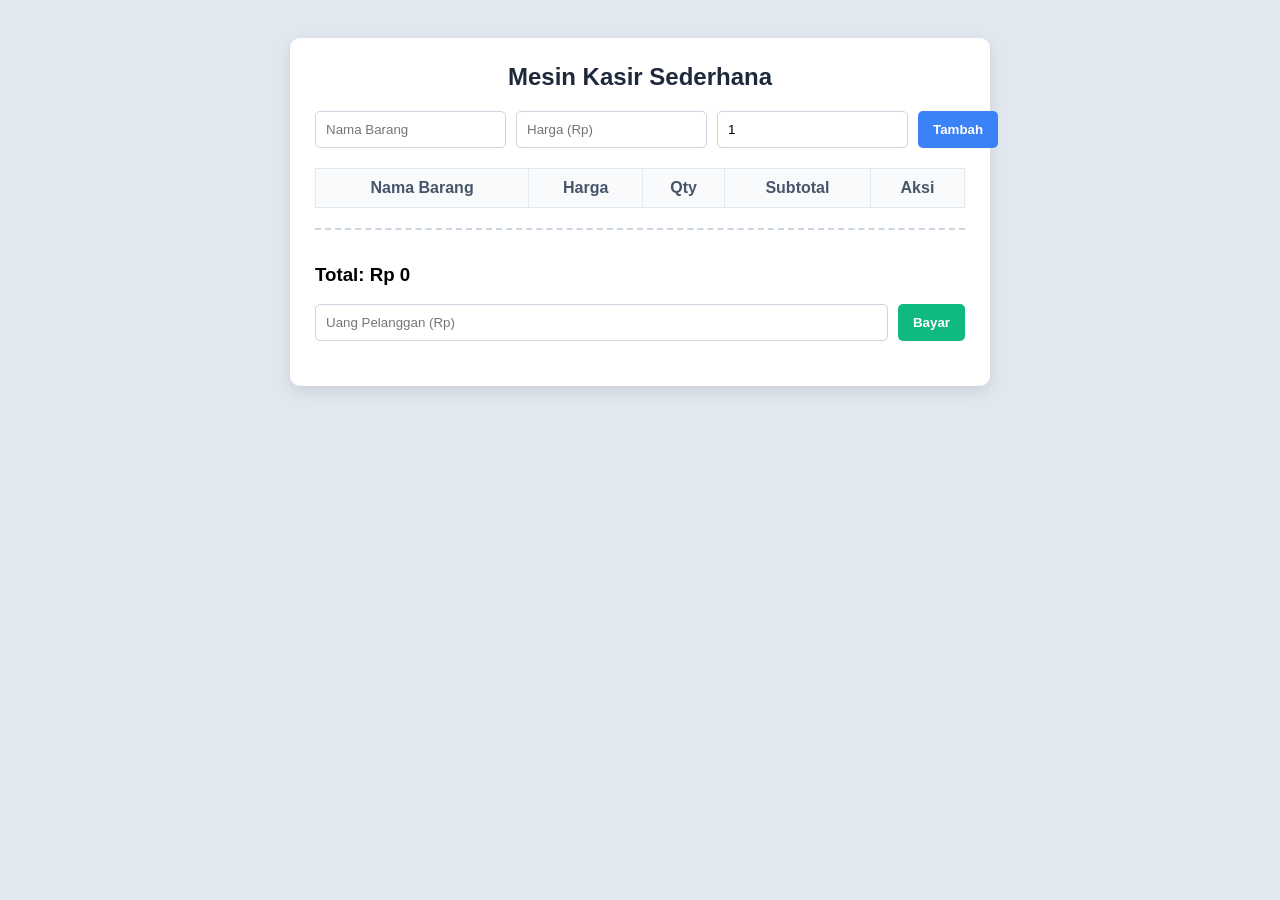
==== Aplikasi_Kasir/index.html @ c1d7339c "menambahkan folder aplikasi kasir" ====
<!DOCTYPE html>
<html lang="id">
<head>
    <meta charset="UTF-8">
    <meta name="viewport" content="width=device-width, initial-scale=1.0">
    <title>Aplikasi Kasir</title>
    <link rel="stylesheet" href="style.css">
</head>
<body>
    <div class="aplikasi-kasir">
        <h2>Mesin Kasir Sederhana</h2>
        
        <div class="input-barang">
            <input type="text" id="namaBarang" placeholder="Nama Barang">
            <input type="number" id="hargaBarang" placeholder="Harga (Rp)">
            <input type="number" id="jumlahBarang" placeholder="Qty" value="1" min="1">
            <button onclick="tambahKeKeranjang()">Tambah</button>
        </div>

        <table id="tabel-keranjang">
            <thead>
                <tr>
                    <th>Nama Barang</th>
                    <th>Harga</th>
                    <th>Qty</th>
                    <th>Subtotal</th>
                    <th>Aksi</th>
                </tr>
            </thead>
            <tbody id="isi-keranjang">
                </tbody>
        </table>

        <div class="pembayaran">
            <h3>Total: Rp <span id="totalHarga">0</span></h3>
            <div class="input-bayar">
                <input type="number" id="uangBayar" placeholder="Uang Pelanggan (Rp)">
                <button onclick="prosesPembayaran()" class="btn-bayar">Bayar</button>
            </div>
            <h3 id="teksKembalian" style="display: none;">Kembalian: Rp <span id="kembalian">0</span></h3>
        </div>
    </div>

    <script src="script.js"></script>
</body>
</html>
---- Aplikasi_Kasir/style.css ----
body {
    font-family: 'Segoe UI', Tahoma, Geneva, Verdana, sans-serif;
    background-color: #e2e8f0;
    display: flex;
    justify-content: center;
    padding: 30px;
}

.aplikasi-kasir {
    background-color: white;
    padding: 25px;
    border-radius: 10px;
    box-shadow: 0 5px 15px rgba(0,0,0,0.1);
    width: 100%;
    max-width: 650px;
}

h2 {
    text-align: center;
    color: #1e293b;
    margin-top: 0;
}

.input-barang, .input-bayar {
    display: flex;
    gap: 10px;
    margin-bottom: 20px;
}

input {
    padding: 10px;
    border: 1px solid #cbd5e1;
    border-radius: 5px;
    flex: 1;
}

input[id="jumlahBarang"] {
    flex: 0.3;
}

button {
    padding: 10px 15px;
    background-color: #3b82f6;
    color: white;
    border: none;
    border-radius: 5px;
    cursor: pointer;
    font-weight: bold;
}

button:hover {
    background-color: #2563eb;
}

table {
    width: 100%;
    border-collapse: collapse;
    margin-bottom: 20px;
}

th, td {
    border: 1px solid #e2e8f0;
    padding: 10px;
    text-align: center;
}

th {
    background-color: #f8fafc;
    color: #475569;
}

.btn-hapus {
    background-color: #ef4444;
    padding: 5px 10px;
    font-size: 0.9rem;
}

.btn-hapus:hover {
    background-color: #dc2626;
}

.pembayaran {
    border-top: 2px dashed #cbd5e1;
    padding-top: 15px;
}

.btn-bayar {
    background-color: #10b981;
}

.btn-bayar:hover {
    background-color: #059669;
}
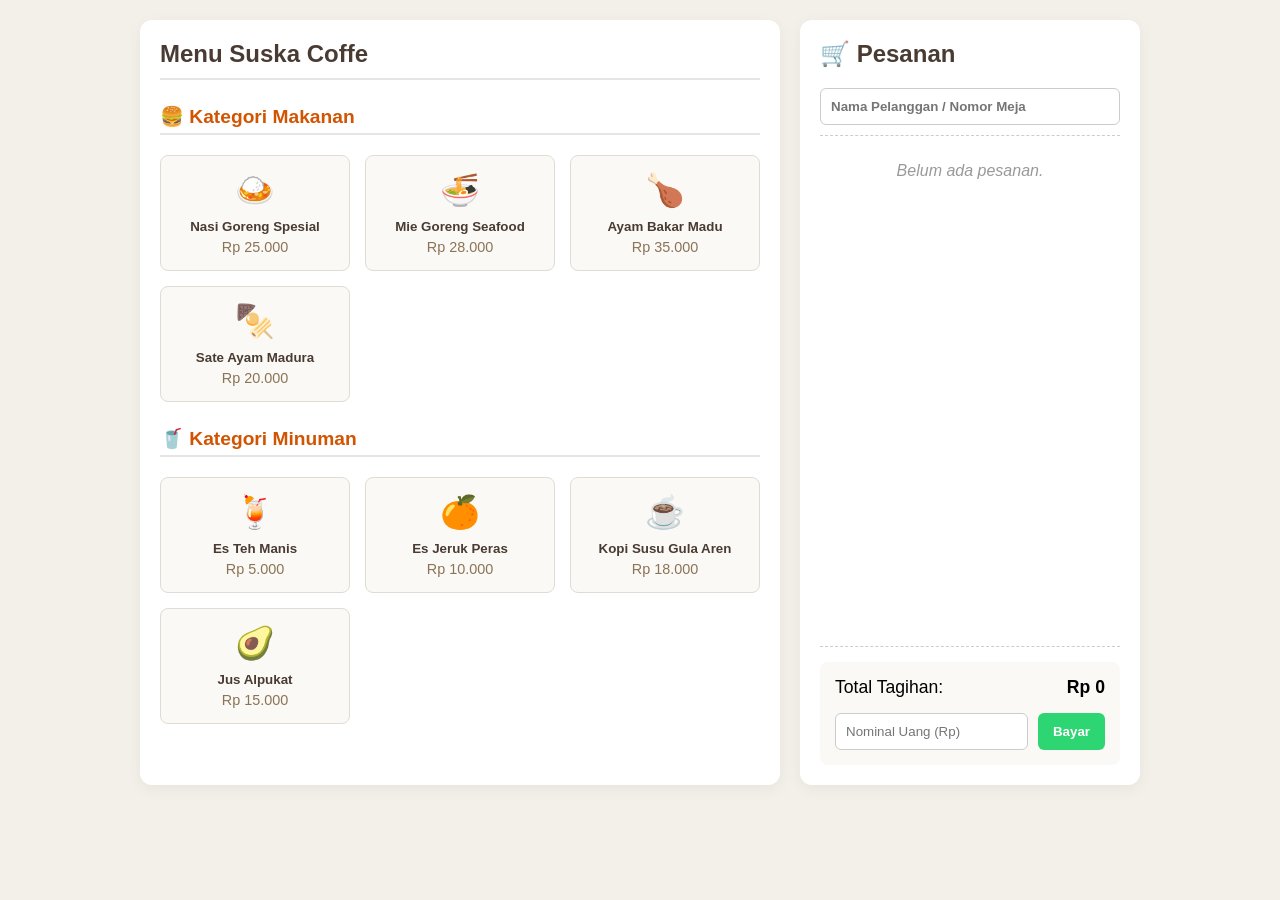
==== commit 4943ba74: "tugas complete🔥" ====
--- a/Aplikasi_Kasir/index.html
+++ b/Aplikasi_Kasir/index.html
@@ -1,46 +1,168 @@
+<!-- Mendefinisikan tipe dokumen sebagai HTML5 -->
 <!DOCTYPE html>
+<!-- Tag pembuka HTML dengan atribut bahasa Indonesia -->
 <html lang="id">
+<!-- Bagian kepala dokumen HTML -->
 <head>
+    <!-- Menentukan set karakter yang digunakan (UTF-8 untuk karakter universal) -->
     <meta charset="UTF-8">
+    <!-- Mengatur viewport agar responsif di berbagai perangkat -->
     <meta name="viewport" content="width=device-width, initial-scale=1.0">
-    <title>Aplikasi Kasir</title>
+    <!-- Judul halaman yang akan tampil di tab browser -->
+    <title>Suska Coffe Shop</title>
+    <!-- Menghubungkan file HTML dengan file CSS eksternal -->
     <link rel="stylesheet" href="style.css">
 </head>
+<!-- Bagian isi dari dokumen HTML yang akan ditampilkan di browser -->
 <body>
-    <div class="aplikasi-kasir">
-        <h2>Mesin Kasir Sederhana</h2>
+    <!-- Kontainer utama untuk seluruh elemen point of sale (POS) -->
+    <div class="container-pos">
         
-        <div class="input-barang">
-            <input type="text" id="namaBarang" placeholder="Nama Barang">
-            <input type="number" id="hargaBarang" placeholder="Harga (Rp)">
-            <input type="number" id="jumlahBarang" placeholder="Qty" value="1" min="1">
-            <button onclick="tambahKeKeranjang()">Tambah</button>
+        <!-- Area untuk menampilkan daftar menu yang tersedia -->
+        <div class="area-menu">
+            <!-- Judul untuk area menu -->
+            <h2>Menu Suska Coffe</h2>
+            
+            <!-- Judul untuk kategori makanan -->
+            <h3 class="judul-kategori">🍔 Kategori Makanan</h3>
+            <!-- Kontainer untuk menampilkan menu makanan dalam bentuk grid -->
+            <div class="grid-menu">
+                <!-- Tombol untuk menu Nasi Goreng Spesial -->
+                <button class="kartu-menu" onclick="tambahMenu('Nasi Goreng Spesial', 25000)">
+                    <!-- Ikon untuk menu -->
+                    <span class="ikon">🍛</span>
+                    <!-- Nama menu -->
+                    <span class="nama-menu">Nasi Goreng Spesial</span>
+                    <!-- Harga menu -->
+                    <span class="harga-menu">Rp 25.000</span>
+                </button>
+                <!-- Tombol untuk menu Mie Goreng Seafood -->
+                <button class="kartu-menu" onclick="tambahMenu('Mie Goreng Seafood', 28000)">
+                    <!-- Ikon untuk menu -->
+                    <span class="ikon">🍜</span>
+                    <!-- Nama menu -->
+                    <span class="nama-menu">Mie Goreng Seafood</span>
+                    <!-- Harga menu -->
+                    <span class="harga-menu">Rp 28.000</span>
+                </button>
+                <!-- Tombol untuk menu Ayam Bakar Madu -->
+                <button class="kartu-menu" onclick="tambahMenu('Ayam Bakar Madu', 35000)">
+                    <!-- Ikon untuk menu -->
+                    <span class="ikon">🍗</span>
+                    <!-- Nama menu -->
+                    <span class="nama-menu">Ayam Bakar Madu</span>
+                    <!-- Harga menu -->
+                    <span class="harga-menu">Rp 35.000</span>
+                </button>
+                <!-- Tombol untuk menu Sate Ayam Madura -->
+                <button class="kartu-menu" onclick="tambahMenu('Sate Ayam Madura', 20000)">
+                    <!-- Ikon untuk menu -->
+                    <span class="ikon">🍢</span>
+                    <!-- Nama menu -->
+                    <span class="nama-menu">Sate Ayam Madura</span>
+                    <!-- Harga menu -->
+                    <span class="harga-menu">Rp 20.000</span>
+                </button>
+            </div>
+
+            <!-- Judul untuk kategori minuman -->
+            <h3 class="judul-kategori">🥤 Kategori Minuman</h3>
+            <!-- Kontainer untuk menampilkan menu minuman dalam bentuk grid -->
+            <div class="grid-menu">
+                <!-- Tombol untuk menu Es Teh Manis -->
+                <button class="kartu-menu" onclick="tambahMenu('Es Teh Manis', 5000)">
+                    <!-- Ikon untuk menu -->
+                    <span class="ikon">🍹</span>
+                    <!-- Nama menu -->
+                    <span class="nama-menu">Es Teh Manis</span>
+                    <!-- Harga menu -->
+                    <span class="harga-menu">Rp 5.000</span>
+                </button>
+                <!-- Tombol untuk menu Es Jeruk Peras -->
+                <button class="kartu-menu" onclick="tambahMenu('Es Jeruk Peras', 10000)">
+                    <!-- Ikon untuk menu -->
+                    <span class="ikon">🍊</span>
+                    <!-- Nama menu -->
+                    <span class="nama-menu">Es Jeruk Peras</span>
+                    <!-- Harga menu -->
+                    <span class="harga-menu">Rp 10.000</span>
+                </button>
+                <!-- Tombol untuk menu Kopi Susu Gula Aren -->
+                <button class="kartu-menu" onclick="tambahMenu('Kopi Susu Gula Aren', 18000)">
+                    <!-- Ikon untuk menu -->
+                    <span class="ikon">☕</span>
+                    <!-- Nama menu -->
+                    <span class="nama-menu">Kopi Susu Gula Aren</span>
+                    <!-- Harga menu -->
+                    <span class="harga-menu">Rp 18.000</span>
+                </button>
+                <!-- Tombol untuk menu Jus Alpukat -->
+                <button class="kartu-menu" onclick="tambahMenu('Jus Alpukat', 15000)">
+                    <!-- Ikon untuk menu -->
+                    <span class="ikon">🥑</span>
+                    <!-- Nama menu -->
+                    <span class="nama-menu">Jus Alpukat</span>
+                    <!-- Harga menu -->
+                    <span class="harga-menu">Rp 15.000</span>
+                </button>
+            </div>
+            
         </div>
 
-        <table id="tabel-keranjang">
-            <thead>
-                <tr>
-                    <th>Nama Barang</th>
-                    <th>Harga</th>
-                    <th>Qty</th>
-                    <th>Subtotal</th>
-                    <th>Aksi</th>
-                </tr>
-            </thead>
-            <tbody id="isi-keranjang">
-                </tbody>
-        </table>
+        <!-- Area untuk menampilkan pesanan pelanggan (keranjang) -->
+        <div class="area-keranjang">
+            <!-- Judul untuk area keranjang -->
+            <h2>🛒 Pesanan</h2>
+            
+            <!-- Kontainer untuk input nama pelanggan atau nomor meja -->
+            <div class="input-nama-pelanggan">
+                <!-- Input field untuk nama pelanggan -->
+                <input type="text" id="namaPelanggan" placeholder="Nama Pelanggan / Nomor Meja">
+            </div>
 
-        <div class="pembayaran">
-            <h3>Total: Rp <span id="totalHarga">0</span></h3>
-            <div class="input-bayar">
-                <input type="number" id="uangBayar" placeholder="Uang Pelanggan (Rp)">
-                <button onclick="prosesPembayaran()" class="btn-bayar">Bayar</button>
+            <!-- Kontainer untuk menampilkan daftar pesanan yang telah ditambahkan -->
+            <div class="daftar-pesanan" id="isi-keranjang">
+                <!-- Teks yang ditampilkan jika belum ada pesanan -->
+                <p class="teks-kosong">Belum ada pesanan.</p>
             </div>
-            <h3 id="teksKembalian" style="display: none;">Kembalian: Rp <span id="kembalian">0</span></h3>
+
+            <!-- Area untuk proses pembayaran -->
+            <div class="area-pembayaran">
+                <!-- Baris untuk menampilkan total tagihan -->
+                <div class="total-baris">
+                    <!-- Label untuk total tagihan -->
+                    <span>Total Tagihan:</span>
+                    <!-- Nilai total tagihan, awalnya 0 -->
+                    <strong>Rp <span id="totalHarga">0</span></strong>
+                </div>
+                
+                <!-- Kontainer untuk input nominal pembayaran -->
+                <div class="input-bayar">
+                    <!-- Input field untuk jumlah uang yang dibayarkan -->
+                    <input type="number" id="uangBayar" placeholder="Nominal Uang (Rp)">
+                    <!-- Tombol untuk memproses pembayaran -->
+                    <button class="btn-bayar" onclick="prosesPembayaran()">Bayar</button>
+                </div>
+                
+                <!-- Area untuk menampilkan kembalian, awalnya disembunyikan -->
+                <div class="total-baris" id="areaKembalian" style="display: none; color: #10b981; margin-top: 10px;">
+                    <!-- Label untuk kembalian -->
+                    <span>Kembalian:</span>
+                    <!-- Nilai kembalian -->
+                    <strong>Rp <span id="kembalian">0</span></strong>
+                </div>
+
+                <!-- Tombol untuk mencetak struk, awalnya disembunyikan -->
+                <button id="btnCetak" class="btn-cetak" onclick="cetakStruk()" style="display: none;">🖨️ Cetak Struk</button>
+            </div>
+
+            <!-- Area untuk pratinjau struk sebelum dicetak, awalnya disembunyikan -->
+            <div id="area-struk" class="struk-preview-screen" style="display: none;">
+                </div>
         </div>
     </div>
 
+    <!-- Menghubungkan file HTML dengan file JavaScript eksternal -->
     <script src="script.js"></script>
 </body>
 </html>
--- a/Aplikasi_Kasir/style.css
+++ b/Aplikasi_Kasir/style.css
@@ -1,93 +1,477 @@
+/* Mengatur gaya dasar untuk body dokumen */
 body {
+    /* Menentukan jenis font yang digunakan */
     font-family: 'Segoe UI', Tahoma, Geneva, Verdana, sans-serif;
-    background-color: #e2e8f0;
-    display: flex;
+    /* Warna krem hangat seperti kopi susu */
+    background-color: #f3f0ea;
+    /* Menghapus margin default dari body */
+    margin: 0;
+    /* Memberi padding di sekeliling body */
+    padding: 20px;
+    /* Menggunakan model layout flexbox */
+    display: flex;
+    /* Memusatkan konten secara horizontal */
     justify-content: center;
-    padding: 30px;
-}
-
-.aplikasi-kasir {
+}
+
+/* Kontainer utama untuk aplikasi Point of Sale (POS) */
+.container-pos {
+    /* Menggunakan flexbox untuk layout anak-anaknya */
+    display: flex;
+    /* Memberi jarak antara elemen anak */
+    gap: 20px;
+    /* Lebar kontainer 100% dari parent */
+    width: 100%;
+    /* Lebar maksimum kontainer */
+    max-width: 1000px;
+    /* Tinggi kontainer 85% dari tinggi viewport */
+    height: 85vh;
+}
+
+/* --- Styling Area Menu Kiri --- */
+/* Area untuk menampilkan daftar menu di sebelah kiri */
+.area-menu {
+    /* Mengambil ruang 2 kali lebih besar dari area keranjang */
+    flex: 2;
+    /* Warna latar belakang putih */
     background-color: white;
-    padding: 25px;
-    border-radius: 10px;
-    box-shadow: 0 5px 15px rgba(0,0,0,0.1);
+    /* Padding di dalam area menu */
+    padding: 20px;
+    /* Membuat sudut menjadi lebih bulat */
+    border-radius: 12px;
+    /* Memberi efek bayangan */
+    box-shadow: 0 4px 15px rgba(0, 0, 0, 0.05);
+    /* Menambahkan scrollbar vertikal jika konten melebihi tinggi area */
+    overflow-y: auto;
+}
+
+/* Judul di dalam area menu */
+.area-menu h2 {
+    /* Warna coklat kopi pekat */
+    color: #4a3b32;
+    /* Menghapus margin atas */
+    margin-top: 0;
+    /* Garis bawah untuk judul */
+    border-bottom: 2px solid #e5e5e5;
+    /* Jarak antara teks judul dan garis bawah */
+    padding-bottom: 10px;
+}
+
+/* Grid untuk menampilkan menu */
+.grid-menu {
+    /* Menggunakan layout grid */
+    display: grid;
+    /* Kolom grid yang responsif */
+    grid-template-columns: repeat(auto-fill, minmax(150px, 1fr));
+    /* Jarak antar item grid */
+    gap: 15px;
+    /* Jarak dari elemen di atasnya */
+    margin-top: 20px;
+}
+
+/* Kartu untuk setiap item menu */
+.kartu-menu {
+    /* Warna latar kartu */
+    background-color: #faf9f6;
+    /* Garis tepi kartu */
+    border: 1px solid #e0dcd3;
+    /* Sudut kartu yang bulat */
+    border-radius: 8px;
+    /* Padding di dalam kartu */
+    padding: 15px;
+    /* Menggunakan flexbox */
+    display: flex;
+    /* Menata item di dalam kartu secara vertikal */
+    flex-direction: column;
+    /* Memusatkan item secara horizontal */
+    align-items: center;
+    /* Mengubah kursor menjadi tangan saat di atas kartu */
+    cursor: pointer;
+    /* Efek transisi yang halus */
+    transition: 0.2s;
+}
+
+/* Efek saat kursor berada di atas kartu menu */
+.kartu-menu:hover {
+    /* Mengubah warna latar */
+    background-color: #f0ead6;
+    /* Mengubah warna border */
+    border-color: #c8b99e;
+    /* Menggeser kartu sedikit ke atas */
+    transform: translateY(-2px);
+}
+
+/* Ikon pada kartu menu */
+.kartu-menu .ikon {
+    /* Ukuran font untuk ikon */
+    font-size: 2rem;
+    /* Jarak bawah dari ikon */
+    margin-bottom: 10px;
+}
+
+/* Nama menu pada kartu */
+.kartu-menu .nama-menu {
+    /* Teks tebal */
+    font-weight: bold;
+    /* Warna teks */
+    color: #4a3b32;
+    /* Jarak bawah dari nama menu */
+    margin-bottom: 5px;
+}
+
+/* Harga menu pada kartu */
+.kartu-menu .harga-menu {
+    /* Warna teks harga */
+    color: #8b7355;
+    /* Ukuran font harga */
+    font-size: 0.9rem;
+}
+
+/* --- Styling Area Keranjang Kanan --- */
+/* Area untuk menampilkan keranjang belanja di sebelah kanan */
+.area-keranjang {
+    /* Mengambil ruang 1 kali (setengah dari area menu) */
+    flex: 1;
+    /* Warna latar belakang putih */
+    background-color: white;
+    /* Padding di dalam area keranjang */
+    padding: 20px;
+    /* Sudut yang bulat */
+    border-radius: 12px;
+    /* Efek bayangan */
+    box-shadow: 0 4px 15px rgba(0, 0, 0, 0.05);
+    /* Menggunakan flexbox */
+    display: flex;
+    /* Menata item secara vertikal */
+    flex-direction: column;
+}
+
+/* Judul di area keranjang */
+.area-keranjang h2 {
+    /* Warna teks judul */
+    color: #4a3b32;
+    /* Menghapus margin atas */
+    margin-top: 0;
+}
+
+/* Daftar pesanan di dalam keranjang */
+.daftar-pesanan {
+    /* Mengambil sisa ruang yang tersedia */
+    flex: 1;
+    /* Scrollbar vertikal jika perlu */
+    overflow-y: auto;
+    /* Garis putus-putus di atas */
+    border-top: 1px dashed #ccc;
+    /* Garis putus-putus di bawah */
+    border-bottom: 1px dashed #ccc;
+    /* Padding atas dan bawah */
+    padding: 10px 0;
+    /* Jarak bawah */
+    margin-bottom: 15px;
+}
+
+/* Teks yang ditampilkan saat keranjang kosong */
+.teks-kosong {
+    /* Teks rata tengah */
+    text-align: center;
+    /* Warna teks abu-abu */
+    color: #999;
+    /* Teks miring */
+    font-style: italic;
+}
+
+/* Item pesanan individual di dalam daftar */
+.item-pesanan {
+    /* Menggunakan flexbox */
+    display: flex;
+    /* Menyebar item ke ujung */
+    justify-content: space-between;
+    /* Menata item secara vertikal di tengah */
+    align-items: center;
+    /* Padding atas dan bawah */
+    padding: 8px 0;
+    /* Garis bawah tipis */
+    border-bottom: 1px solid #f0f0f0;
+}
+
+/* Detail item pesanan (paragraf) */
+.detail-item p {
+    /* Menghapus margin default paragraf */
+    margin: 0;
+    /* Ukuran font */
+    font-size: 0.9rem;
+}
+
+/* Nama item di detail pesanan */
+.detail-item .nama {
+    /* Teks tebal */
+    font-weight: bold;
+    /* Warna teks */
+    color: #333;
+}
+
+/* Subtotal item di detail pesanan */
+.detail-item .subtotal {
+    /* Warna teks */
+    color: #666;
+}
+
+/* Tombol untuk mengurangi item pesanan */
+.btn-kurang {
+    /* Warna latar tombol */
+    background-color: #ff4757;
+    /* Warna teks tombol */
+    color: white;
+    /* Tanpa border */
+    border: none;
+    /* Sudut tombol yang bulat */
+    border-radius: 4px;
+    /* Padding di dalam tombol */
+    padding: 5px 10px;
+    /* Kursor tangan saat di atas tombol */
+    cursor: pointer;
+}
+
+/* Area pembayaran di bagian bawah keranjang */
+.area-pembayaran {
+    /* Warna latar */
+    background-color: #faf9f6;
+    /* Padding */
+    padding: 15px;
+    /* Sudut bulat */
+    border-radius: 8px;
+}
+
+/* Baris untuk menampilkan total */
+.total-baris {
+    /* Menggunakan flexbox */
+    display: flex;
+    /* Menyebar item ke ujung */
+    justify-content: space-between;
+    /* Ukuran font */
+    font-size: 1.1rem;
+    /* Jarak bawah */
+    margin-bottom: 15px;
+}
+
+/* Kontainer untuk input pembayaran */
+.input-bayar {
+    /* Menggunakan flexbox */
+    display: flex;
+    /* Jarak antara input field dan tombol */
+    gap: 10px;
+}
+
+/* Input field untuk nominal pembayaran */
+.input-bayar input {
+    /* Mengambil sisa ruang */
+    flex: 1;
+    /* Padding */
+    padding: 10px;
+    /* Border */
+    border: 1px solid #ccc;
+    /* Sudut bulat */
+    border-radius: 6px;
+}
+
+/* Tombol bayar */
+.btn-bayar {
+    /* Warna latar hijau */
+    background-color: #2ed573;
+    /* Warna teks putih */
+    color: white;
+    /* Tanpa border */
+    border: none;
+    /* Sudut bulat */
+    border-radius: 6px;
+    /* Padding */
+    padding: 10px 15px;
+    /* Teks tebal */
+    font-weight: bold;
+    /* Kursor tangan */
+    cursor: pointer;
+}
+
+/* Efek saat kursor di atas tombol bayar */
+.btn-bayar:hover {
+    /* Warna latar menjadi lebih gelap */
+    background-color: #27ae60;
+}
+
+/* --- Tambahan Styling Untuk Input Nama dan Tombol --- */
+/* Input untuk nama pelanggan */
+.input-nama-pelanggan input {
     width: 100%;
-    max-width: 650px;
-}
-
-h2 {
-    text-align: center;
-    color: #1e293b;
-    margin-top: 0;
-}
-
-.input-barang, .input-bayar {
-    display: flex;
-    gap: 10px;
-    margin-bottom: 20px;
-}
-
-input {
     padding: 10px;
-    border: 1px solid #cbd5e1;
-    border-radius: 5px;
-    flex: 1;
-}
-
-input[id="jumlahBarang"] {
-    flex: 0.3;
-}
-
-button {
-    padding: 10px 15px;
+    margin-bottom: 10px;
+    border: 1px solid #ccc;
+    /* Lebar, padding, margin, border */
+    border-radius: 6px;
+    box-sizing: border-box;
+    font-weight: bold;
+    /* Sudut, model box, tebal teks */
+}
+
+/* Tombol untuk mencetak struk */
+.btn-cetak {
     background-color: #3b82f6;
     color: white;
     border: none;
-    border-radius: 5px;
+    border-radius: 6px;
+    /* Warna, teks, border, sudut */
+    padding: 12px;
+    font-weight: bold;
     cursor: pointer;
-    font-weight: bold;
-}
-
-button:hover {
+    width: 100%;
+    margin-top: 15px;
+    font-size: 1rem;
+    /* Padding, tebal, kursor, lebar, margin, ukuran font */
+}
+
+/* Efek saat kursor di atas tombol cetak */
+.btn-cetak:hover {
     background-color: #2563eb;
 }
 
-table {
+/* Warna latar menjadi lebih gelap */
+
+
+/* ========================================================== */
+/* =    LOGIKA BARU: STYLING STRUK (SCREEN vs PRINT)     = */
+/* ========================================================== */
+
+/* --- 1. Styling Struk saat terlihat di LAYAR (Preview) --- */
+/* Pratinjau struk di layar sebelum dicetak */
+.struk-preview-screen {
+    /* Desain agar terlihat seperti kertas thermal melayang */
+    /* Warna putih kertas agak krem */
+    background-color: #fffef0;
+    /* Memenuhi lebar area kanan */
     width: 100%;
-    border-collapse: collapse;
-    margin-bottom: 20px;
-}
-
-th, td {
-    border: 1px solid #e2e8f0;
-    padding: 10px;
+    /* Tapi jangan terlalu lebar */
+    max-width: 320px;
+    /* Rata tengah, margin atas */
+    margin: 20px auto 0;
+    /* Padding */
+    padding: 20px;
+    /* Bayangan agar terlihat realistis */
+    box-shadow: 0 4px 10px rgba(0, 0, 0, 0.15);
+    /* Sudut bulat */
+    border-radius: 4px;
+    /* Font mesin kasir */
+    /* Font monospace seperti mesin ketik */
+    font-family: 'Courier New', Courier, monospace;
+    /* Warna teks */
+    color: #333;
+    /* Ukuran font */
+    font-size: 13px;
+    /* Model box */
+    box-sizing: border-box;
+}
+
+/* Styling elemen internal struk (berlaku di layar & print) */
+/* Header struk: rata tengah, margin bawah */
+.struk-header {
     text-align: center;
-}
-
-th {
-    background-color: #f8fafc;
-    color: #475569;
-}
-
-.btn-hapus {
-    background-color: #ef4444;
-    padding: 5px 10px;
-    font-size: 0.9rem;
-}
-
-.btn-hapus:hover {
-    background-color: #dc2626;
-}
-
-.pembayaran {
-    border-top: 2px dashed #cbd5e1;
-    padding-top: 15px;
-}
-
-.btn-bayar {
-    background-color: #10b981;
-}
-
-.btn-bayar:hover {
-    background-color: #059669;
+    margin-bottom: 10px;
+}
+
+/* Judul di header struk */
+.struk-header h3 {
+    margin: 0;
+    font-size: 18px;
+    color: #4a3b32;
+}
+
+/* Paragraf di header struk */
+.struk-header p {
+    margin: 2px 0;
+    font-size: 11px;
+}
+
+/* Garis pemisah putus-putus */
+.struk-garis {
+    border-top: 1px dashed #999;
+    margin: 10px 0;
+}
+
+/* Item pada struk */
+.struk-item {
+    display: flex;
+    justify-content: space-between;
+    margin-bottom: 5px;
+}
+
+/* Footer struk: rata tengah, margin atas */
+.struk-footer {
+    text-align: center;
+    margin-top: 20px;
+    font-size: 11px;
+    color: #666;
+}
+
+
+/* --- 2. Styling Khusus saat DICETAK (Media Print) --- */
+@media print {
+    /* Sembunyikan semua elemen UI aplikasi (menu, tombol, input) */
+    body * {
+        /* Sembunyikan semua elemen di body */
+        visibility: hidden;
+        /* Paksa background putih agar hemat tinta */
+        background-color: white !important;
+    }
+    /* Tampilkan HANYA elemen area struk */
+    #area-struk,
+    #area-struk * {
+        /* Tampilkan hanya area struk dan isinya */
+        visibility: visible;
+    }
+    /* Atur ulang posisi struk untuk printer kertas thermal */
+    #area-struk {
+        /* Posisi absolut */
+        position: absolute;
+        /* Rata kiri */
+        left: 0;
+        /* Rata atas */
+        top: 0;
+        /* Lebar standar kertas thermal */
+        width: 80mm;
+        /* Hapus styling preview layar (bayangan, margin, background krem) */
+        /* Hapus bayangan */
+        box-shadow: none !important;
+        /* Hapus margin */
+        margin: 0 !important;
+        /* Atur ulang padding */
+        padding: 10px !important;
+        /* Pastikan latar putih */
+        background-color: white !important;
+        /* Hapus border */
+        border: none !important;
+        /* Paksa teks jadi hitam pekat */
+        /* Warna teks hitam */
+        color: black !important;
+        /* Ukuran font sedikit lebih kecil untuk print */
+        font-size: 12px;
+    }
+    /* Pastikan garis putus-putus berwarna hitam saat dicetak */
+    .struk-garis {
+        border-top: 1px dashed black !important;
+    }
+    /* Garis pemisah menjadi hitam */
+}
+
+/* --- Tambahan Styling Judul Kategori Makanan & Minuman --- */
+.judul-kategori {
+    /* Warna orange kemerahan agar kontras dan membangkitkan selera makan */
+    color: #d35400;
+    /* Jarak atas */
+    margin-top: 25px;
+    /* Jarak bawah */
+    margin-bottom: 10px;
+    /* Ukuran font */
+    font-size: 1.2rem;
+    /* Garis bawah */
+    border-bottom: 2px solid #e5e5e5;
+    /* Jarak antara teks dan garis bawah */
+    padding-bottom: 5px;
 }
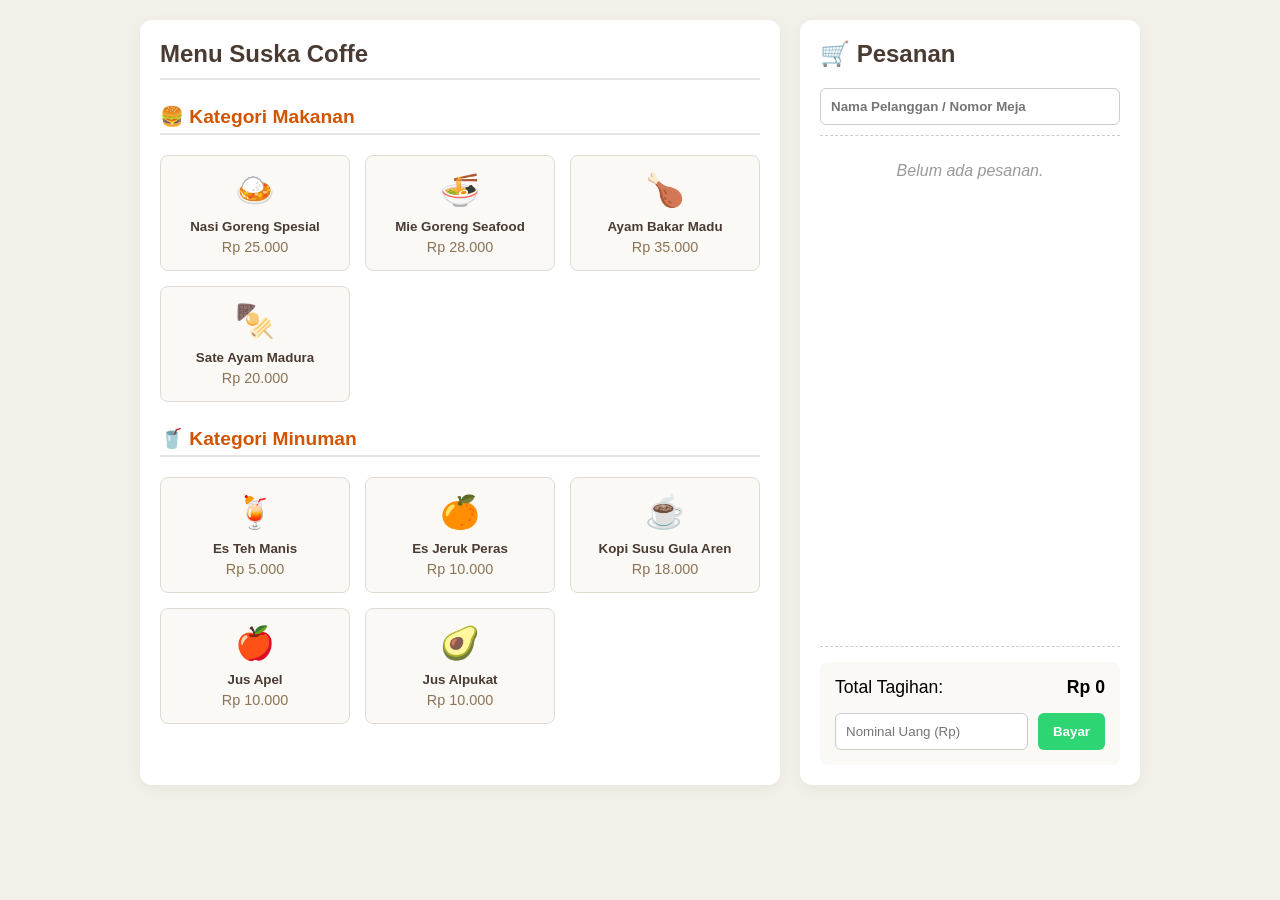
==== commit a154968e: "🔥 feat – menambahkan menu" ====
--- a/Aplikasi_Kasir/index.html
+++ b/Aplikasi_Kasir/index.html
@@ -96,14 +96,23 @@
                     <!-- Harga menu -->
                     <span class="harga-menu">Rp 18.000</span>
                 </button>
+                <!-- Tombol untuk menu Jus Apel -->
+                <button class="kartu-menu" onclick="tambahMenu('Jus Apel', 10000)">
+                    <!-- Ikon untuk menu -->
+                    <span class="ikon">🍎</span>
+                    <!-- Nama menu -->
+                    <span class="nama-menu">Jus Apel</span>
+                    <!-- Harga menu -->
+                    <span class="harga-menu">Rp 10.000</span>
+                </button>
                 <!-- Tombol untuk menu Jus Alpukat -->
-                <button class="kartu-menu" onclick="tambahMenu('Jus Alpukat', 15000)">
+                <button class="kartu-menu" onclick="tambahMenu('Jus Alpukat', 10000)">
                     <!-- Ikon untuk menu -->
                     <span class="ikon">🥑</span>
                     <!-- Nama menu -->
                     <span class="nama-menu">Jus Alpukat</span>
                     <!-- Harga menu -->
-                    <span class="harga-menu">Rp 15.000</span>
+                    <span class="harga-menu">Rp 10.000</span>
                 </button>
             </div>
             
